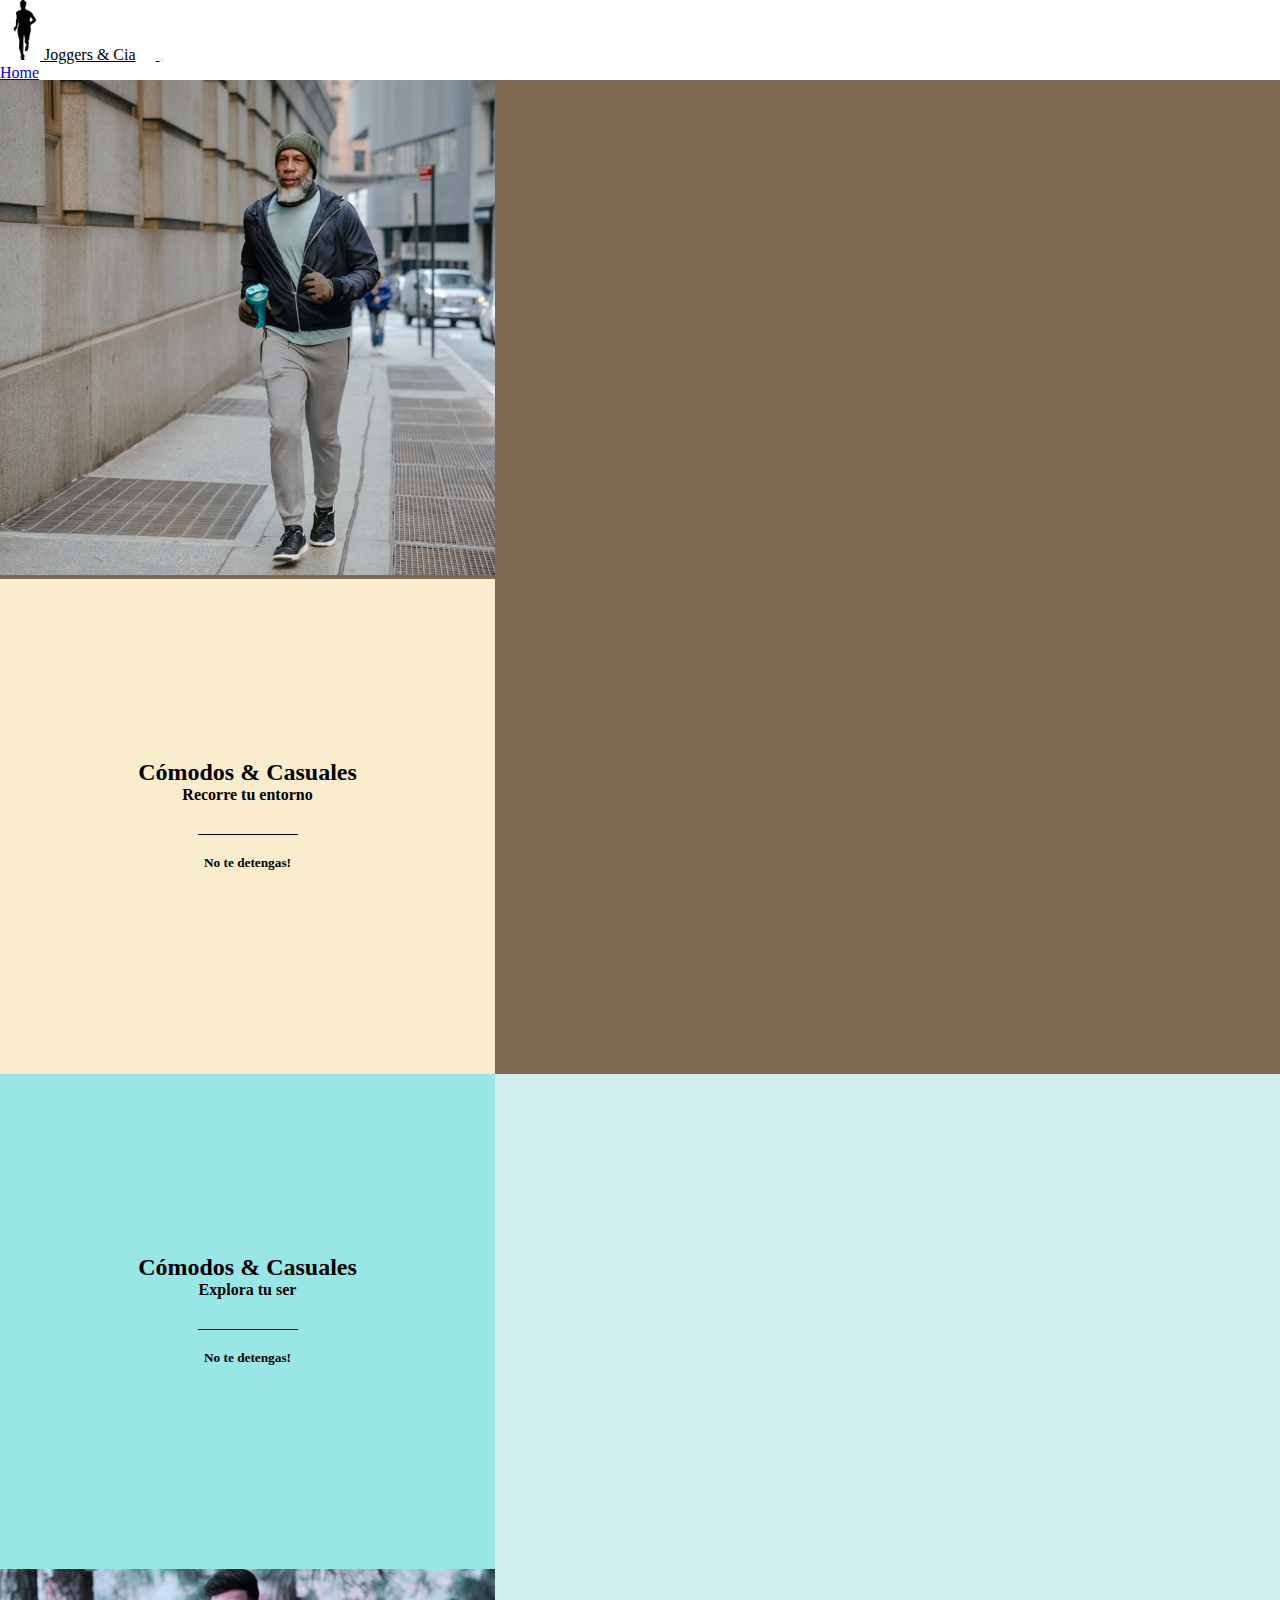
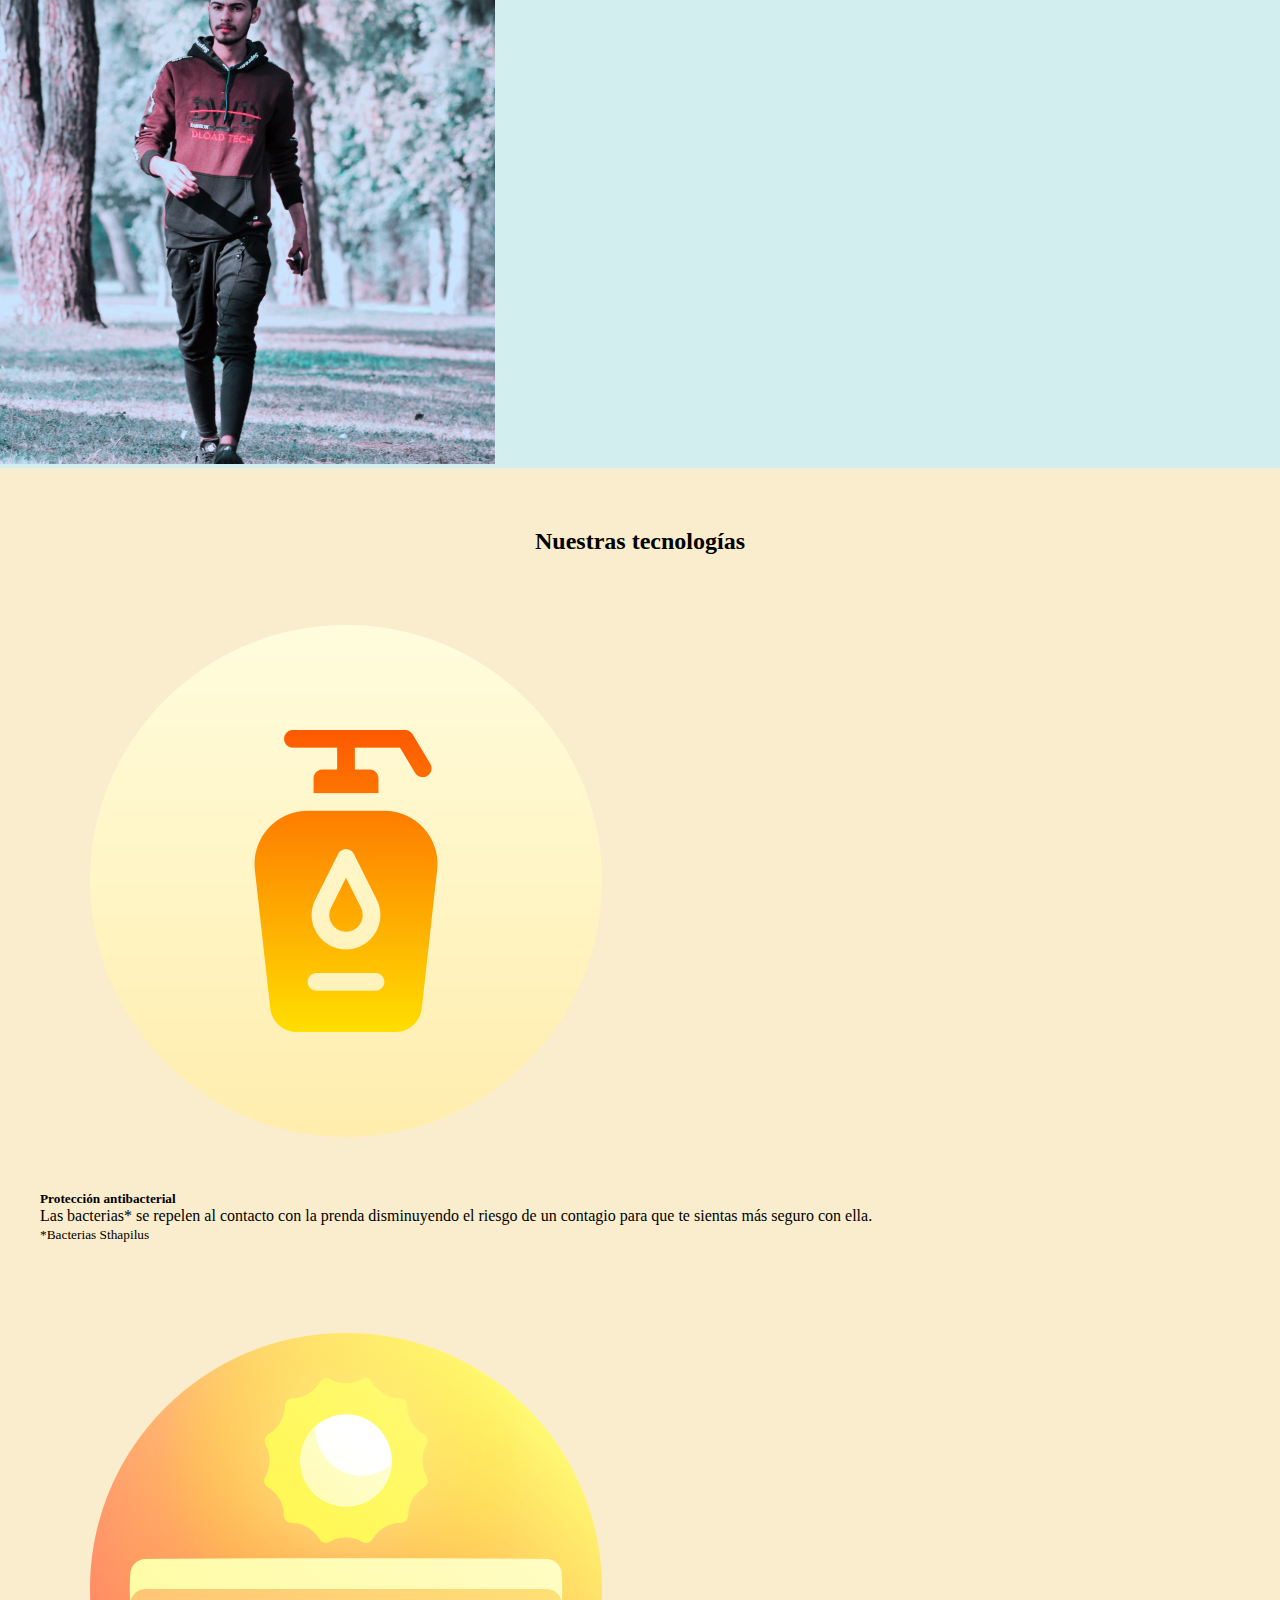
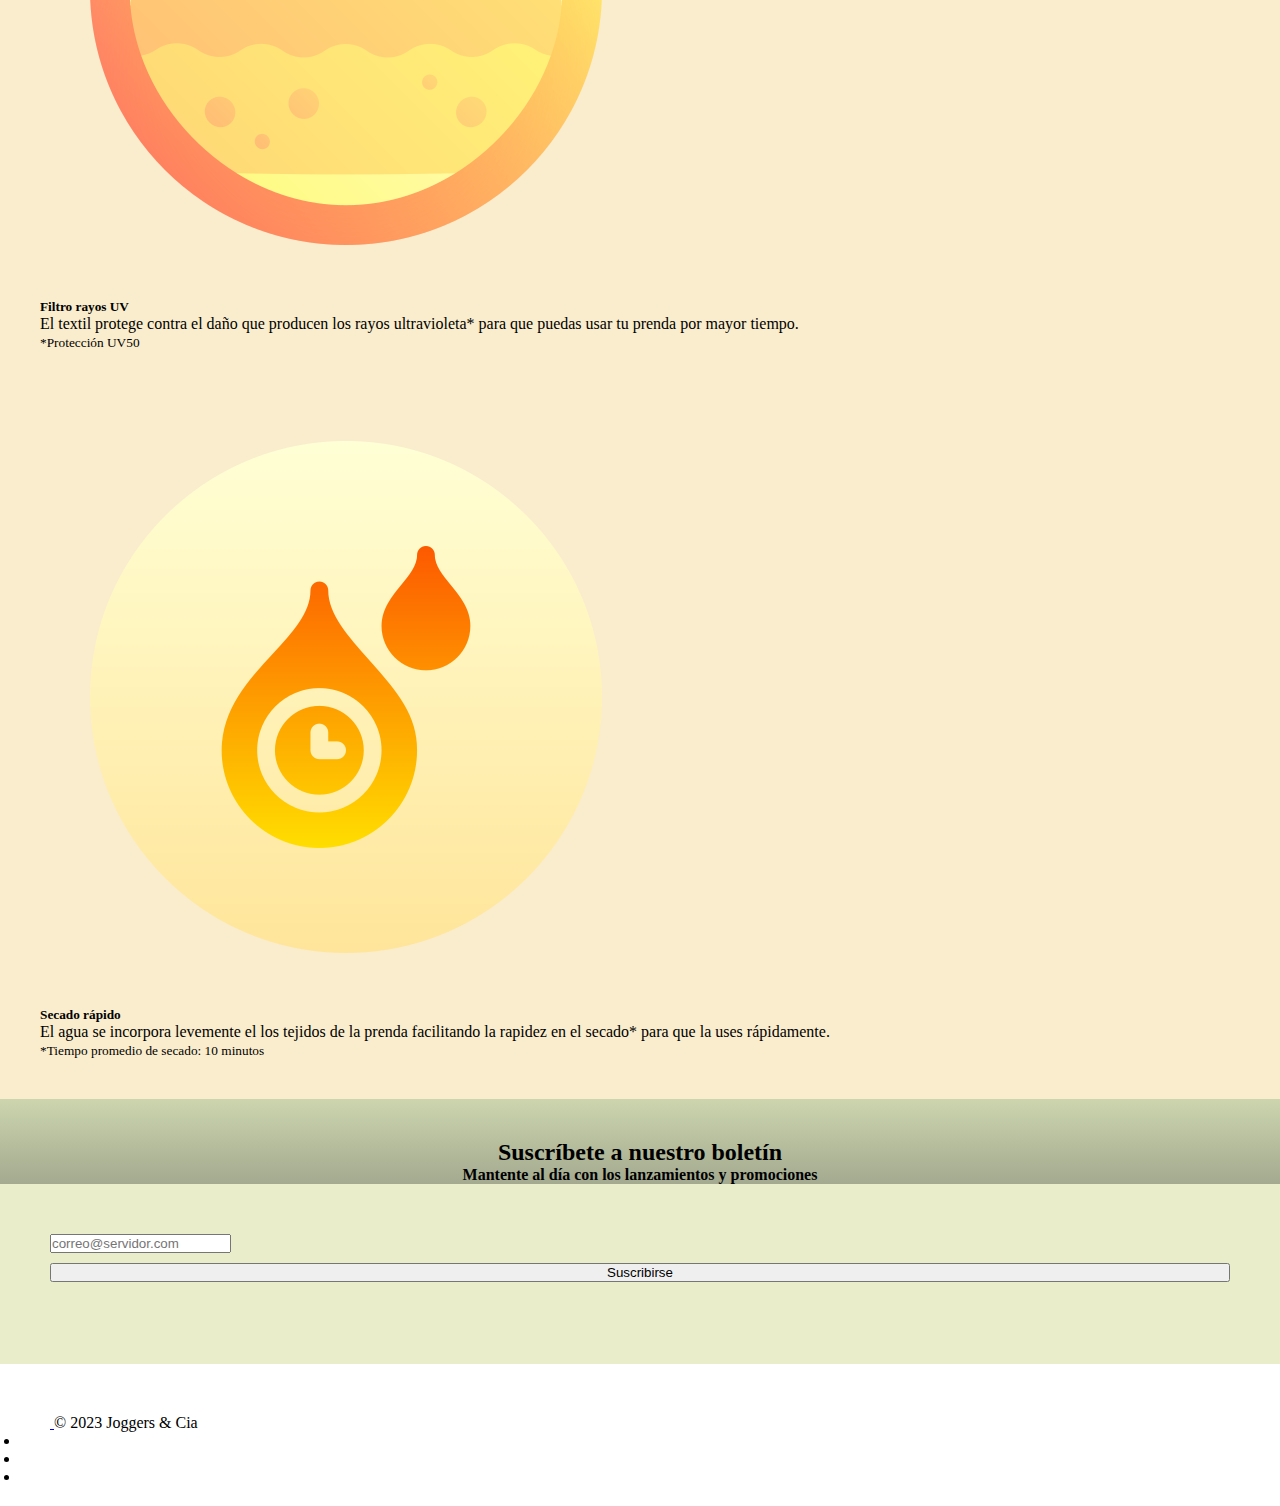
==== index.html @ b67b9e98 "[UPG] v0.4 Punto de partida desde la 3ra pre entrega" ====
<!DOCTYPE html>
<html lang="es">
<head>
    <meta charset="UTF-8" />
    <meta name="viewport" content="width=device-width, initial-scale=1.0" />
    <meta name="description" content="Joggers & Cia es la plataforma para encontrar prendas de vestir cómodas, ligeras, casuales, deportivas, soportadas en la tecnología de sus textiles">
    <meta name="keywords" content="jogger, pantalon, deportivo, casual, ligero, prenda comoda, multiusos, secado rápido, proteccion antibacterial, filtos uv">
    <!-- Bootstrap INI -->
    <link href="https://cdn.jsdelivr.net/npm/bootstrap@5.2.3/dist/css/bootstrap.min.css" rel="stylesheet"
        integrity="sha384-rbsA2VBKQhggwzxH7pPCaAqO46MgnOM80zW1RWuH61DGLwZJEdK2Kadq2F9CUG65" crossorigin="anonymous" />
    <!-- Bootstrap FIN -->
    <!-- font-awesome INI -->
    <link rel="stylesheet" href="https://cdnjs.cloudflare.com/ajax/libs/font-awesome/6.4.2/css/all.min.css"
        integrity="sha512-z3gLpd7yknf1YoNbCzqRKc4qyor8gaKU1qmn+CShxbuBusANI9QpRohGBreCFkKxLhei6S9CQXFEbbKuqLg0DA=="
        crossorigin="anonymous" referrerpolicy="no-referrer" />
    <!-- font-awesome FIN -->
    <link rel="shortcut icon" href="./img/marathon-20x40.png" type="image/x-icon" />
    <link rel="stylesheet" href="estilos.css" />
    <title>Joggers & Cia</title>
</head>
<body>
    <!-- Barra de navegación INI -->
    <nav class="navbar navbar-expand-sm navbar-dark bg-dark">
        <div class="container-fluid">
            <!-- <div class="logo">             -->
            <a class="navbar-brand" href="javascript:void(0)">
                <img src="./img/marathon-80x160.png" alt="logo Joggers&Cia">
                <span>Joggers & Cia</span>
            </a>
            <button class="navbar-toggler" type="button" data-bs-toggle="collapse" data-bs-target="#mynavbar">
                <span class="navbar-toggler-icon">
                </span>
            </button>
            <!-- </div> -->
            <div class="collapse navbar-collapse d-flex justify-content-end" id="mynavbar">
                <ul class="navbar-nav me-auto">
                    <li class="nav-item">
                        <a class="nav-link" href="#">Home</a>
                    </li>
                    <li class="nav-item">
                        <a class="nav-link" href="./pages/coleccion.html">Colección</a>
                    </li>
                    <li class="nav-item">
                        <a class="nav-link" href="./pages/filosofia.html">Filosofía</a>
                    </li>
                    <li class="nav-item">
                        <a class="nav-link" href="./pages/tallas.html">Guía Tallas</a>
                    </li>
                    <li class="nav-item">
                        <a class="nav-link" href="./pages/blog.html">Blog</a>
                    </li>
                    <li class="nav-item">
                        <a class="nav-link" href="./pages/contacto.html">Contacto</a>
                    </li>
                </ul>
            </div>
        </div>
    </nav>
    <!-- Barra de navegación FIN -->

    <!-- Galeria 1 -->
    <div class="container-fluid portada1">
        <div class="row justify-content-center galerias">
            <div class="imagen col-3">
                <img src="./img/Portada-Z1-2.png" class="img-fluid" alt="Persona corriendo en la ciudad">
            </div>
            <div class="texto1 col-3">
                <h2>Cómodos & Casuales</h2>
                <h4>Recorre tu entorno</h4>
                <div class="linea"></div>
                <h5>No te detengas!</h5>
            </div>
        </div>
    </div>
    <!-- Galeria 2 -->
    <div class="container-fluid portada2">
        <div class="row justify-content-center">
            <div class="texto2 col-3">
                <h2>Cómodos & Casuales</h2>
                <h4>Explora tu ser</h4>
                <div class="linea"></div>
                <h5>No te detengas!</h5>
            </div>
            <div class="imagen col-3">
                <img src="./img/Portada-Z7-2.png" class="img-fluid" alt="Persona corriendo en el campo">
            </div>
        </div>
    </div>

    <!-- Tarjetas Tecnología de las prendas -->
    <div class="tarjetas">
        <h2 class="tit-tarjetas">Nuestras tecnologías</h2>
        <div class="row row-cols-1 row-cols-md-3">
            <div class="col columna-h">
                <div class="card tarj-h">
                    <img src="./img/sanitizer.png" class="card-img-top" alt="Protección antibacterial">
                    <div class="card-body">
                        <h5 class="card-title">Protección antibacterial</h5>
                        <p class="card-text">Las bacterias* se repelen al contacto con la prenda disminuyendo el riesgo
                            de un contagio para que te sientas más seguro con ella.</p>
                    </div>
                    <div class="card-footer">
                        <small class="text-muted">*Bacterias Sthapilus</small>
                    </div>
                </div>
            </div>
            <div class="col columna-h">
                <div class="card tarj-h">
                    <img src="./img/sun.png" class="card-img-top" alt="Protección rayos UV">
                    <div class="card-body">
                        <h5 class="card-title">Filtro rayos UV</h5>
                        <p class="card-text">El textil protege contra el daño que producen los rayos ultravioleta* para
                            que puedas usar tu prenda por mayor tiempo.</p>
                    </div>
                    <div class="card-footer">
                        <small class="text-muted">*Protección UV50</small>
                    </div>
                </div>
            </div>
            <div class="col columna-h">
                <div class="card tarj-h">
                    <img src="./img/drops.png" class="card-img-top" alt="Secado rápido">
                    <div class="card-body">
                        <h5 class="card-title">Secado rápido</h5>
                        <p class="card-text">El agua se incorpora levemente el los tejidos de la prenda facilitando la
                            rapidez en el secado* para que la uses rápidamente.</p>
                    </div>
                    <div class="card-footer">
                        <small class="text-muted">*Tiempo promedio de secado: 10 minutos</small>
                    </div>
                </div>
            </div>
        </div>
    </div>

    <!-- Suscripción al boletín INI -->
    <div class="container-fluid boletin">
        <div class="row justify-content-center tit-boletin">
            <div class="col-6">
                <h2>Suscríbete a nuestro boletín</h2>
                <h4>Mantente al día con los lanzamientos y promociones</h4>
            </div>
        </div>
        <div class="row justify-content-center">
            <div class="col-xl-4 col-lg-6 col-md-8 col-sm-10  formulario">
                <input type="email" class="form-control email-form" id="exampleFormControlInput1"
                    placeholder="correo@servidor.com">
                <button type="submit" class="btn btn-success mb-3" style="width:100%" ;>Suscribirse</button>
            </div>
        </div>
    </div>
    <!-- Suscripción al boletín FIN -->

    <!-- Footer INI -->
    <footer class="d-flex flex-wrap justify-content-between align-items-center border-top bg-dark pie-pag">
        <div class="col-md-4 d-flex align-items-center">
            <a href="/" class="mb-3 me-2 mb-md-0 text-muted text-decoration-none lh-1">
                <svg class="bi" width="30" height="24">
                    <use xlink:href="#bootstrap" /></svg>
            </a>
            <span class="mb-3 mb-md-0 text-muted">&copy; 2023 Joggers & Cia</span>
        </div>
        <ul class="nav col-md-4 justify-content-end list-unstyled d-flex">
            <li class="ms-3"><a class="text-muted" href="#"><i class="fa-brands fa-instagram">
                    </i></a></li>
            <li class="ms-3"><a class="text-muted" href="#"><i class="fa-brands fa-facebook">

                    </i></a></li>
            <li class="ms-3"><a class="text-muted" href="#"><i class="fa-brands fa-whatsapp">
                    </i></a></li>
        </ul>
    </footer>
    <!-- Footer FIN -->


    <script src="https://cdn.jsdelivr.net/npm/bootstrap@5.2.3/dist/js/bootstrap.bundle.min.js"
        integrity="sha384-kenU1KFdBIe4zVF0s0G1M5b4hcpxyD9F7jL+jjXkk+Q2h455rYXK/7HAuoJl+0I4" crossorigin="anonymous">
    </script>
</body>
</html>
---- estilos.css ----
@charset "UTF-8";
* {
  padding: 0;
  margin: 0;
  box-sizing: border-box;
}

/* barra de navegación - menú principal */
.navbar {
  height: 80px;
}
.navbar .navbar-brand {
  background-color: #fff !important;
  color: black !important;
  padding-left: 10px;
}
.navbar .navbar-brand img {
  height: 60px;
}
.navbar .navbar-brand span {
  padding-right: 20px;
}

/* Galeria */
.portada1 {
  background-color: #806953;
}

.portada2 {
  background-color: rgb(211, 238, 238);
}

.imagen {
  width: 495px;
  padding: 0;
}

.linea {
  border-top: 1px solid black;
  max-width: 100px;
  margin: 30px auto 20px auto;
}

.texto1 {
  height: 495px;
  width: 495px;
  background-color: #FAEDCD;
  padding-top: 180px;
  text-align: center;
}

.texto2 {
  height: 495px;
  width: 495px;
  background-color: rgb(152, 230, 230);
  padding-top: 180px;
  text-align: center;
}

/* cards de las características del producto */
.tarjetas {
  background-color: #FAEDCD;
  padding: 20px;
}

.tit-tarjetas {
  text-align: center !important;
  padding-top: 40px;
}

.tarj-h {
  padding: 20px;
}
.tarj-h img {
  padding: 50px;
}

/* suscripción al boletín */
.boletin {
  background-image: linear-gradient(to bottom, #CCD5AE, rgb(78, 78, 78));
}
.boletin .tit-boletin {
  padding-top: 40px;
  text-align: center;
}
.boletin .formulario {
  height: 180px;
  margin-bottom: 20px;
}
.boletin .email-form {
  margin-bottom: 10px;
}

/* footer */
.pie-pag {
  padding: 20px;
}

/* página COLECCION */
/* título de la galería */
.tit-galeria {
  padding: 20px;
  text-align: center;
  font-size: medium;
  background-color: #806953;
}

.columna-c {
  padding: 20px;
}
.columna-c .tarj-c {
  padding: 20px;
}
.columna-c .tarj-c img {
  transition: all 1s;
}
.columna-c .tarj-c img:hover {
  transform: scale(0.9);
}

/* página CONTACTO */
.titulo-contacto {
  padding: 10px;
  text-align: center;
  font-size: medium;
  background-color: #806953;
}

.formulario {
  padding: 50px;
  background-color: #E9EDC9;
}

.mapa {
  padding: 20px;
  background-color: #FEFAE0;
}

.img-contacto {
  margin-left: 20px;
  margin-top: 20px;
}
.img-contacto h4 {
  color: #806953;
}/*# sourceMappingURL=estilos.css.map */
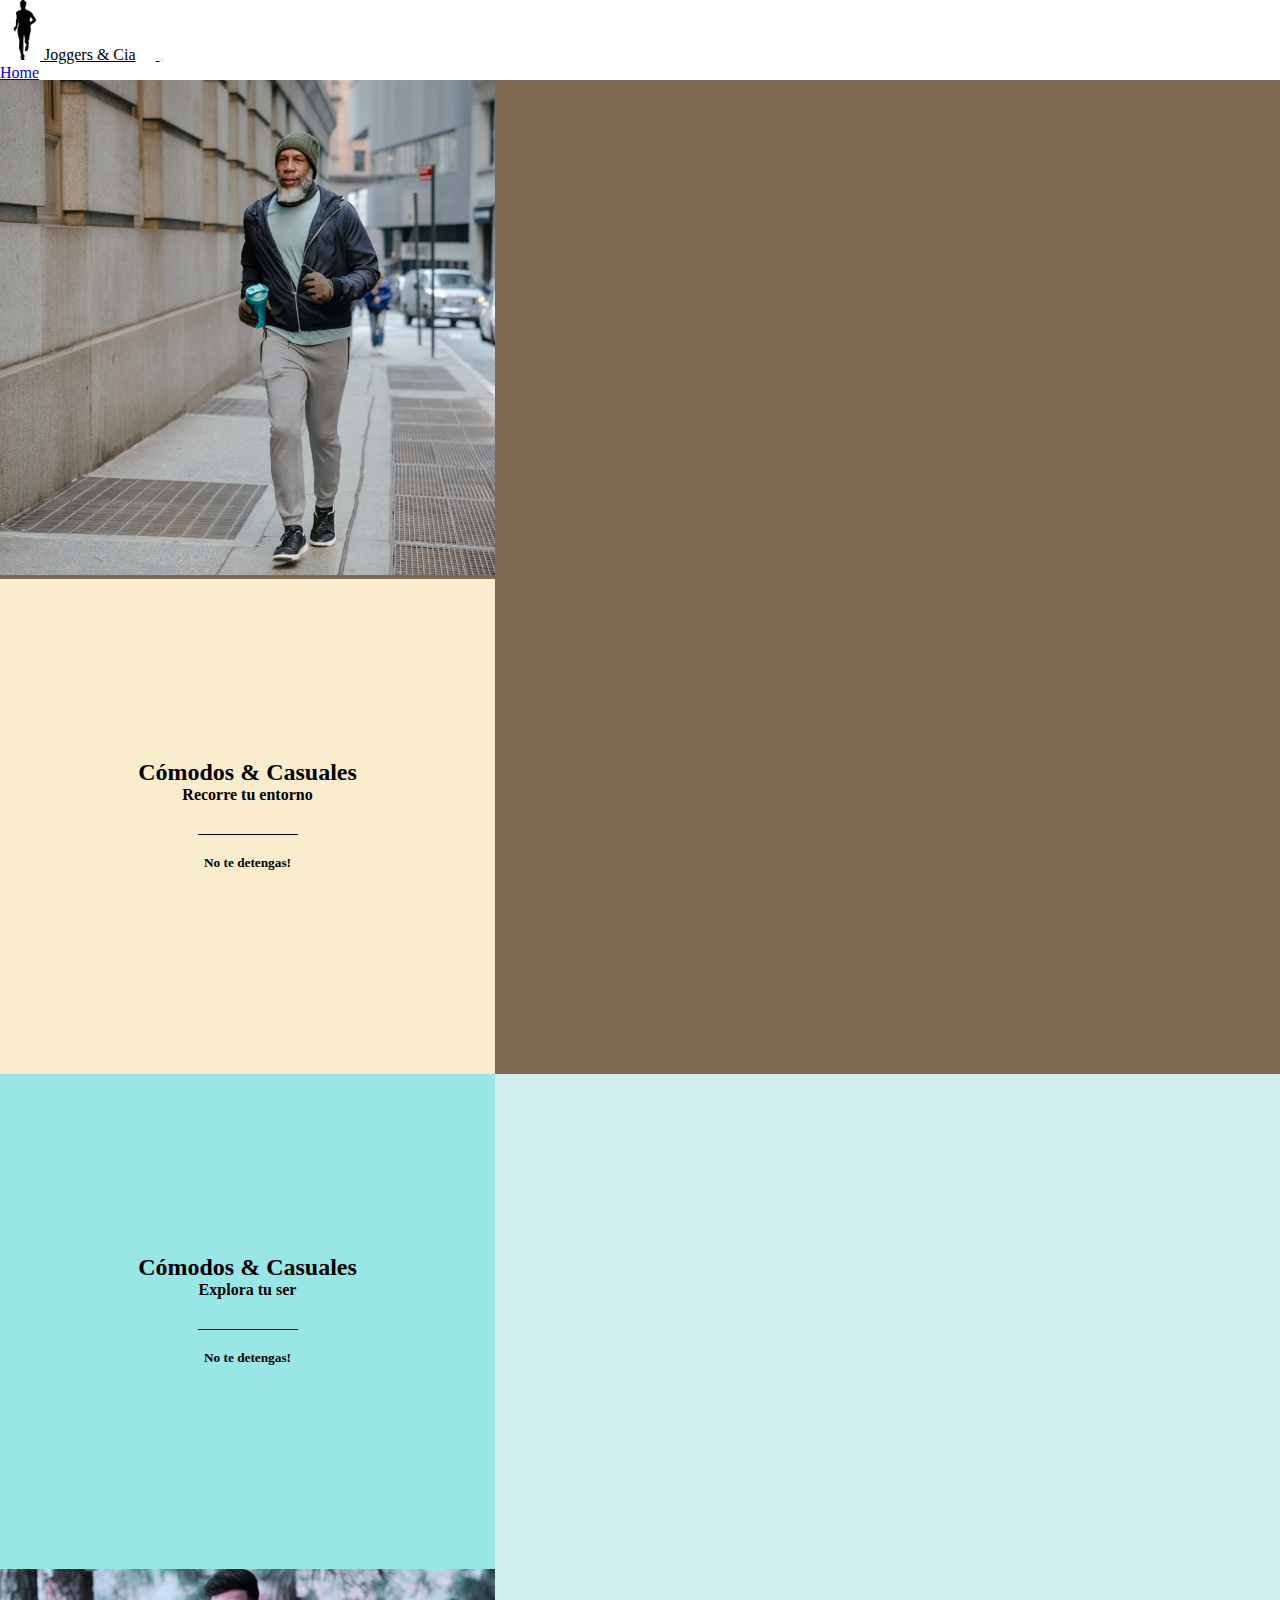
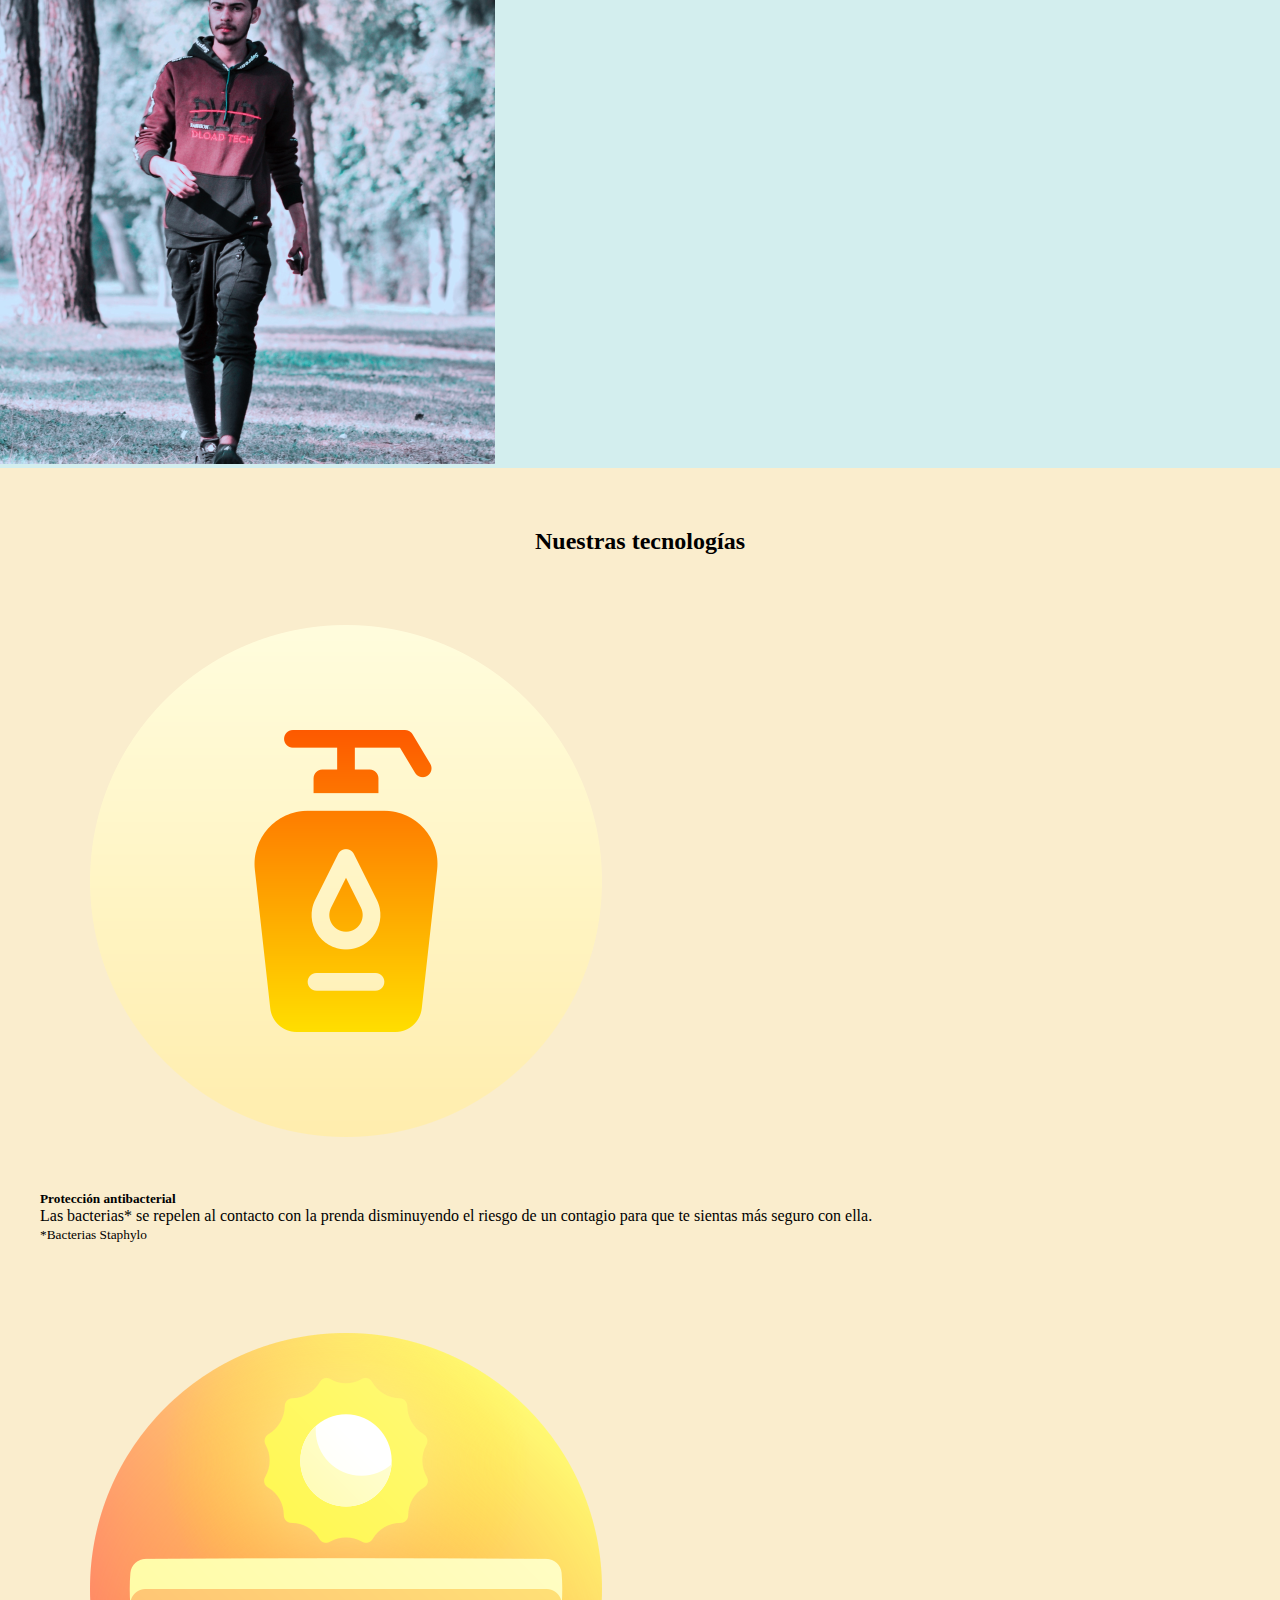
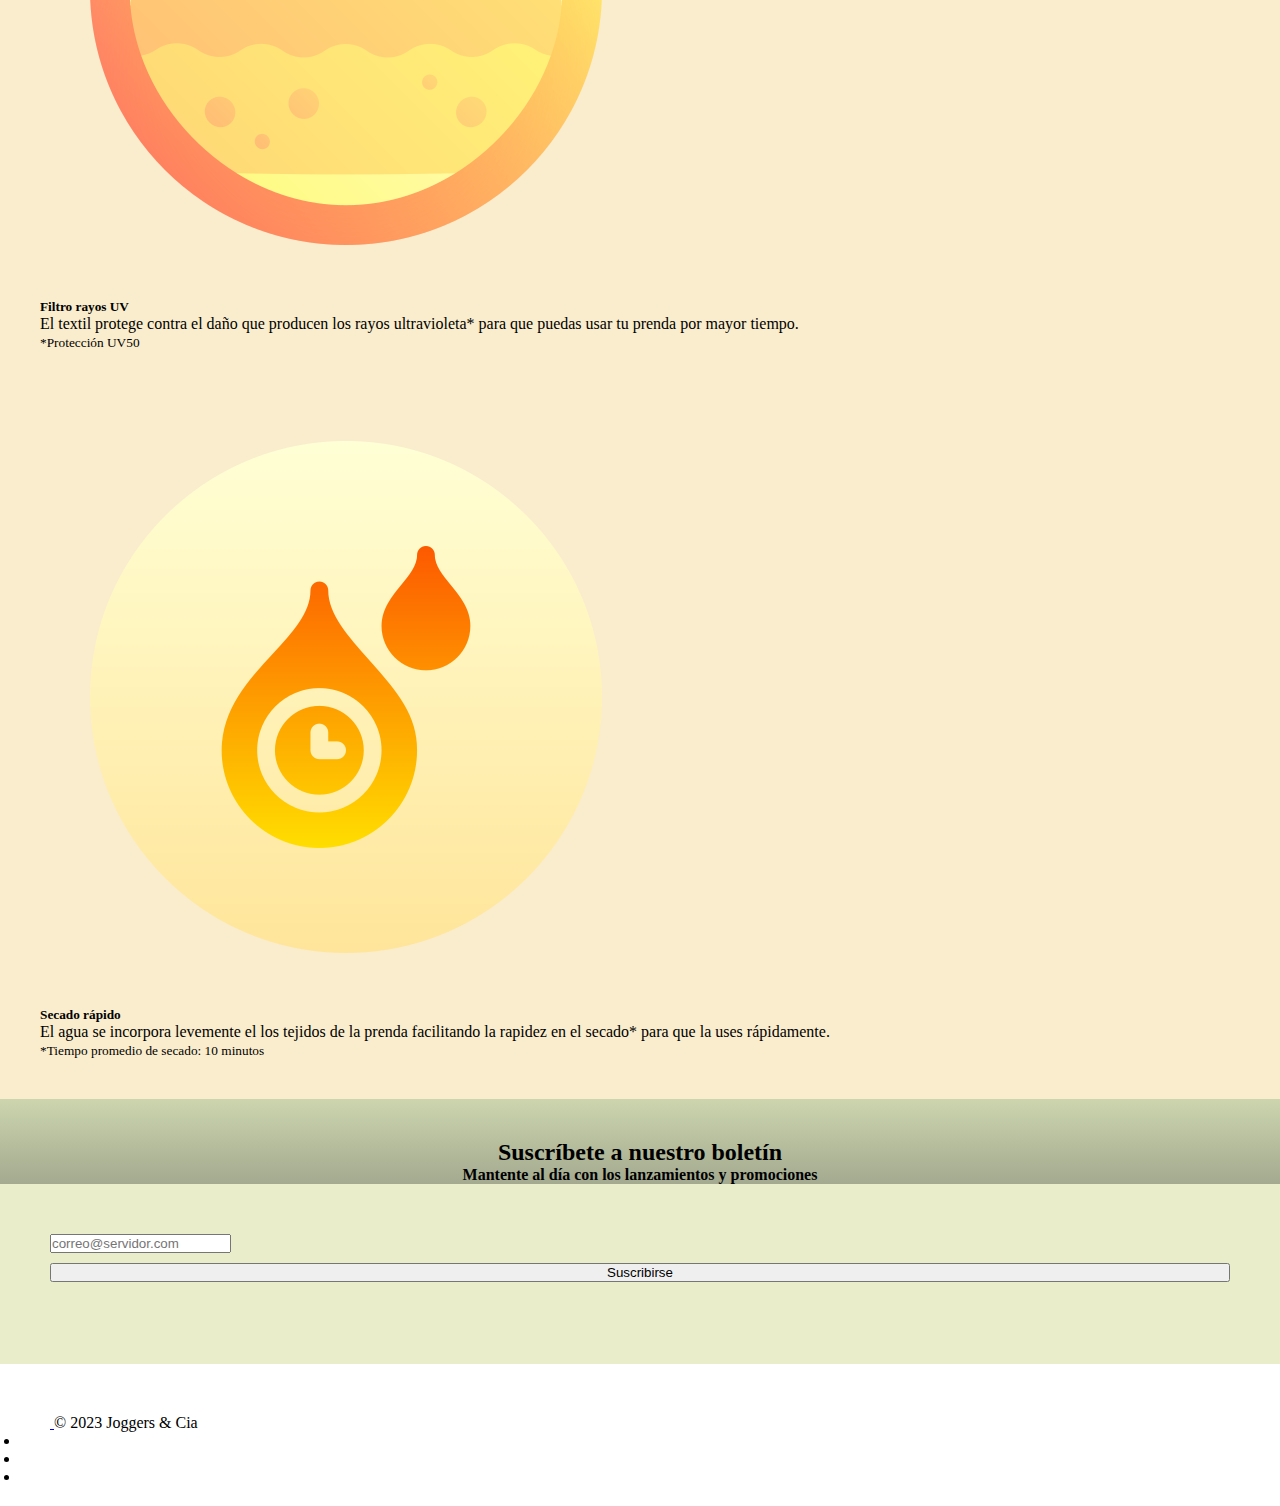
==== commit 3dc05f82: "[IMP] se mejora la redacción en 2 párrafos y se corrije el nombre de las bacterias contra las que se" ====
--- a/index.html
+++ b/index.html
@@ -20,20 +20,17 @@
 </head>
 <body>
     <!-- Barra de navegación INI -->
-    <nav class="navbar navbar-expand-sm navbar-dark bg-dark">
+    <nav class="navbar navbar-expand-md navbar-dark bg-dark">
         <div class="container-fluid">
-            <!-- <div class="logo">             -->
             <a class="navbar-brand" href="javascript:void(0)">
                 <img src="./img/marathon-80x160.png" alt="logo Joggers&Cia">
                 <span>Joggers & Cia</span>
             </a>
             <button class="navbar-toggler" type="button" data-bs-toggle="collapse" data-bs-target="#mynavbar">
-                <span class="navbar-toggler-icon">
-                </span>
+                <i class="fa-solid fa-bars fa-beat-fade"></i>  <!-- cambiando el estilo y forma del ícono -->
             </button>
-            <!-- </div> -->
-            <div class="collapse navbar-collapse d-flex justify-content-end" id="mynavbar">
-                <ul class="navbar-nav me-auto">
+            <div class="collapse navbar-collapse" id="mynavbar">  <!--  d-flex justify-content-end -->
+                <ul class="navbar-nav">
                     <li class="nav-item">
                         <a class="nav-link" href="#">Home</a>
                     </li>
@@ -47,9 +44,6 @@
                         <a class="nav-link" href="./pages/tallas.html">Guía Tallas</a>
                     </li>
                     <li class="nav-item">
-                        <a class="nav-link" href="./pages/blog.html">Blog</a>
-                    </li>
-                    <li class="nav-item">
                         <a class="nav-link" href="./pages/contacto.html">Contacto</a>
                     </li>
                 </ul>
@@ -61,7 +55,7 @@
     <!-- Galeria 1 -->
     <div class="container-fluid portada1">
         <div class="row justify-content-center galerias">
-            <div class="imagen col-3">
+            <div class="imagen-gp col-3">
                 <img src="./img/Portada-Z1-2.png" class="img-fluid" alt="Persona corriendo en la ciudad">
             </div>
             <div class="texto1 col-3">
@@ -81,7 +75,7 @@
                 <div class="linea"></div>
                 <h5>No te detengas!</h5>
             </div>
-            <div class="imagen col-3">
+            <div class="imagen-gp col-3">
                 <img src="./img/Portada-Z7-2.png" class="img-fluid" alt="Persona corriendo en el campo">
             </div>
         </div>
@@ -100,7 +94,7 @@
                             de un contagio para que te sientas más seguro con ella.</p>
                     </div>
                     <div class="card-footer">
-                        <small class="text-muted">*Bacterias Sthapilus</small>
+                        <small class="text-muted">*Bacterias Staphylo</small>
                     </div>
                 </div>
             </div>
--- a/estilos.css
+++ b/estilos.css
@@ -21,6 +21,13 @@
   padding-right: 20px;
 }
 
+@media only screen and (min-width: 0) and (max-width: 768px) {
+  .navbar-collapse {
+    background-color: rgb(78, 78, 78);
+    display: flex;
+    justify-content: center !important;
+  }
+}
 /* Galeria */
 .portada1 {
   background-color: #806953;
@@ -30,7 +37,7 @@
   background-color: rgb(211, 238, 238);
 }
 
-.imagen {
+.imagen-gp {
   width: 495px;
   padding: 0;
 }
@@ -102,27 +109,115 @@
   padding: 20px;
   text-align: center;
   font-size: medium;
+  color: #E9EDC9;
   background-color: #806953;
 }
 
 .columna-c {
+  margin-top: 30px;
   padding: 20px;
 }
 .columna-c .tarj-c {
-  padding: 20px;
+  padding: 40px;
 }
 .columna-c .tarj-c img {
   transition: all 1s;
 }
 .columna-c .tarj-c img:hover {
-  transform: scale(0.9);
+  transform: scale(1.1);
+}
+
+/* página FILOSOFIA */
+/* título de la página*/
+.tit-filosofia {
+  padding: 20px;
+  text-align: center;
+  font-size: medium;
+  color: #806953;
+  background-color: #FAEDCD;
+}
+
+.filosofia {
+  background-color: #806953;
+}
+.filosofia .jumbotron {
+  height: 500px;
+  background-image: linear-gradient(to bottom, rgba(110, 155, 155, 0.6), rgba(211, 230, 130, 0.7)), url(./img/ecology-2789601.svg);
+  background-size: contain;
+  background-position: center;
+}
+.filosofia .jumbotron h2 {
+  color: #E9EDC9;
+  text-align: center;
+}
+.filosofia .jumbotron h3 {
+  color: #E9EDC9;
+  text-align: center;
+}
+.filosofia .jumbotron p {
+  color: #FEFAE0;
+  text-align: center;
+}
+
+@media only screen and (min-width: 0) and (max-width: 768px) {
+  .filosofia .jumbotron {
+    height: 700px;
+  }
+}
+.tit-pilares {
+  text-align: center;
+  background-color: #CCD5AE;
+  color: #806953;
+  padding: 20px;
+  margin-bottom: 0;
+}
+
+.pilar-1 {
+  padding: 30px;
+  background-color: #FEFAE0;
+}
+
+.pilar-2 {
+  padding: 30px;
+  background-color: #FAEDCD;
+}
+
+.texto-pl {
+  text-align: center;
+  color: #806953;
+}
+
+/* página GUIA DE TALLAS */
+/* título de la página*/
+.tit-tallas {
+  padding: 20px;
+  text-align: center;
+  font-size: medium;
+  color: #806953;
+  background-color: #FAEDCD;
+}
+
+.contenido {
+  background-color: #CCD5AE;
+  margin-bottom: 0;
+  padding: 30px;
+  text-align: center;
+  color: #806953;
+}
+.contenido h3 {
+  margin-bottom: 20px;
+}
+
+.imagen-tabla {
+  background-color: #FAEDCD;
 }
 
 /* página CONTACTO */
 .titulo-contacto {
-  padding: 10px;
-  text-align: center;
-  font-size: medium;
+  padding: 20px;
+  text-align: center;
+  font-size: medium;
+  color: #E9EDC9;
   background-color: #806953;
 }
 
